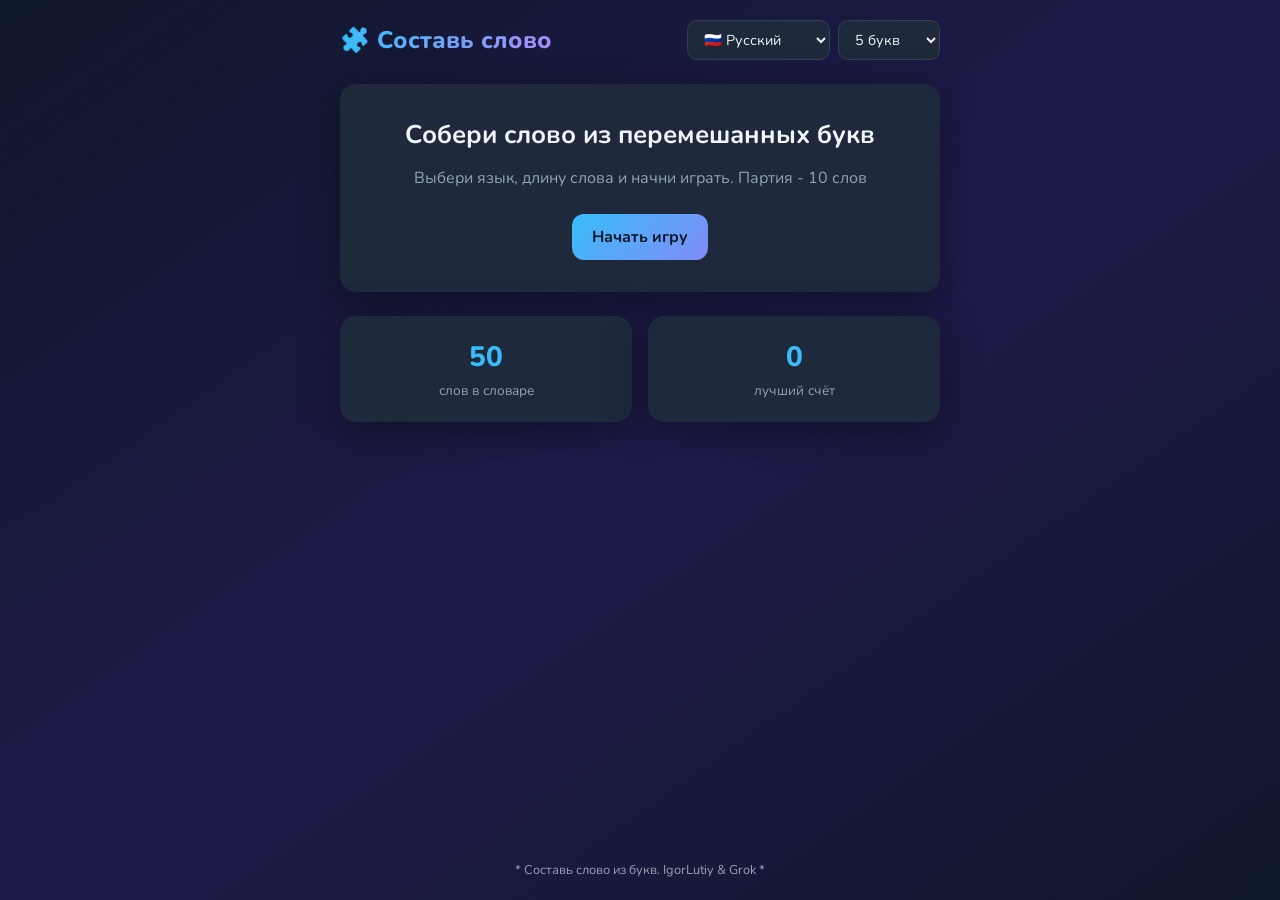
==== interactive/make_a_word/index.html @ 25b7a560 "Auto-update project from source repo" ====
<!DOCTYPE html>
<html lang="ru">
<head>
  <meta charset="UTF-8">
  <meta name="viewport" content="width=device-width, initial-scale=1.0">
  <title>Составь слово — игра из букв</title>
  <link rel="stylesheet" href="style.css">
  <link rel="preconnect" href="https://fonts.googleapis.com">
  <link rel="preconnect" href="https://fonts.gstatic.com" crossorigin>
  <link href="https://fonts.googleapis.com/css2?family=Nunito:wght@400;600;700;800&display=swap" rel="stylesheet">
</head>
<body>
  <div class="app">
    <header class="header">
      <h1 class="logo">🧩 Составь слово</h1>
      <div class="controls">
        <select id="langSelect" aria-label="Язык"></select>
        <select id="lengthSelect" aria-label="Длина слова">
          <option value="3">3 буквы</option>
          <option value="4">4 буквы</option>
          <option value="5" selected>5 букв</option>
          <option value="6">6 букв</option>
          <option value="7">7 букв</option>
          <option value="8">8 букв</option>
        </select>
      </div>
    </header>

    <main class="main">
      <!-- Экран меню -->
      <section id="menuScreen" class="screen active">
        <div class="card hero">
          <h2>Собери слово из перемешанных букв</h2>
          <p>Выбери язык, длину слова и начни играть. Партия - 10 слов</p>
          <button id="startBtn" class="btn primary">Начать игру</button>
        </div>
        <div class="stats-preview">
          <div class="stat">
            <span class="stat-value" id="totalWords">0</span>
            <span class="stat-label">слов в словаре</span>
          </div>
          <div class="stat">
            <span class="stat-value" id="bestScore">0</span>
            <span class="stat-label">лучший счёт</span>
          </div>
        </div>
      </section>

      <!-- Игровой экран -->
      <section id="gameScreen" class="screen">
        <div class="game-header">
          <div class="score-box">
            <span class="label">Счёт</span>
            <span id="score" class="value">0</span>
          </div>
          <div class="progress-box">
            <span class="label">Раунд</span>
            <span id="round" class="value">1</span>
          </div>
          <div class="timer-box">
            <span class="label">Время</span>
            <span id="timer" class="value">0:00</span>
          </div>
        </div>

        <div class="letters-area">
          <p class="hint">Составьте слово из этих букв:</p>
          <div id="scrambledLetters" class="letters"></div>
        </div>

        <div class="answer-area">
          <div id="answerSlots" class="slots"></div>
          <input type="text" id="answerInput" class="answer-input" autocomplete="off" autocapitalize="characters" placeholder="или введите слово...">
        </div>

        <div class="actions">
          <button id="checkBtn" class="btn primary">Проверить</button>
          <button id="shuffleBtn" class="btn secondary">Перемешать</button>
          <button id="skipBtn" class="btn ghost">Пропустить</button>
          <button id="hintBtn" class="btn ghost">Подсказка</button>
        </div>

        <div id="feedback" class="feedback"></div>
      </section>

      <!-- Результат раунда -->
      <section id="resultScreen" class="screen">
        <div class="card result">
          <h2 id="resultTitle">Отлично!</h2>
          <p id="resultMessage"></p>
          <div class="result-stats">
            <div>Счёт: <strong id="finalScore">0</strong></div>
            <div>Слов: <strong id="wordsSolved">0</strong></div>
            <div>Время: <strong id="finalTime">0:00</strong></div>
          </div>
          <div class="result-actions">
            <button id="playAgainBtn" class="btn primary">Играть снова</button>
            <button id="menuBtn" class="btn secondary">В меню</button>
          </div>
        </div>
      </section>
    </main>

    <footer class="footer">
      <p>* Составь слово из букв. IgorLutiy & Grok *</code></p>
    </footer>
  </div>

  <script src="words.js"></script>
  <script src="game.js"></script>
</body>
</html>
---- interactive/make_a_word/style.css ----
:root {
  --bg: #0f172a;
  --card: #1e293b;
  --primary: #38bdf8;
  --primary-dark: #0ea5e9;
  --success: #4ade80;
  --error: #f87171;
  --warning: #fbbf24;
  --text: #f1f5f9;
  --muted: #94a3b8;
  --letter-bg: #334155;
  --letter-hover: #475569;
  --slot-bg: #0f172a;
  --radius: 16px;
  --shadow: 0 10px 40px rgba(0, 0, 0, 0.4);
}

* {
  box-sizing: border-box;
  margin: 0;
  padding: 0;
}

body {
  font-family: 'Nunito', system-ui, sans-serif;
  background: linear-gradient(145deg, #0f172a 0%, #1e1b4b 50%, #0f172a 100%);
  color: var(--text);
  min-height: 100vh;
  line-height: 1.5;
}

.app {
  max-width: 640px;
  margin: 0 auto;
  padding: 1.25rem;
  min-height: 100vh;
  display: flex;
  flex-direction: column;
}

/* Header */
.header {
  display: flex;
  flex-wrap: wrap;
  align-items: center;
  justify-content: space-between;
  gap: 1rem;
  margin-bottom: 1.5rem;
}

.logo {
  font-size: 1.5rem;
  font-weight: 800;
  background: linear-gradient(90deg, #38bdf8, #a78bfa);
  -webkit-background-clip: text;
  -webkit-text-fill-color: transparent;
  background-clip: text;
}

.controls {
  display: flex;
  gap: 0.5rem;
}

select {
  background: var(--card);
  color: var(--text);
  border: 1px solid #334155;
  border-radius: 10px;
  padding: 0.5rem 0.75rem;
  font-family: inherit;
  font-size: 0.9rem;
  cursor: pointer;
  outline: none;
  transition: border-color 0.2s;
}

select:hover, select:focus {
  border-color: var(--primary);
}

/* Screens */
.screen {
  display: none;
  animation: fadeIn 0.3s ease;
}

.screen.active {
  display: block;
}

@keyframes fadeIn {
  from { opacity: 0; transform: translateY(8px); }
  to { opacity: 1; transform: translateY(0); }
}

/* Cards */
.card {
  background: var(--card);
  border-radius: var(--radius);
  padding: 2rem;
  box-shadow: var(--shadow);
  text-align: center;
}

.hero h2 {
  font-size: 1.6rem;
  margin-bottom: 0.75rem;
}

.hero p {
  color: var(--muted);
  margin-bottom: 1.5rem;
}

/* Stats preview */
.stats-preview {
  display: flex;
  gap: 1rem;
  margin-top: 1.5rem;
}

.stat {
  flex: 1;
  background: var(--card);
  border-radius: var(--radius);
  padding: 1.25rem;
  text-align: center;
  box-shadow: var(--shadow);
}

.stat-value {
  display: block;
  font-size: 1.75rem;
  font-weight: 800;
  color: var(--primary);
}

.stat-label {
  font-size: 0.85rem;
  color: var(--muted);
}

/* Game header */
.game-header {
  display: flex;
  gap: 0.75rem;
  margin-bottom: 1.5rem;
}

.score-box, .progress-box, .timer-box {
  flex: 1;
  background: var(--card);
  border-radius: 12px;
  padding: 0.75rem;
  text-align: center;
}

.label {
  display: block;
  font-size: 0.75rem;
  color: var(--muted);
  text-transform: uppercase;
  letter-spacing: 0.05em;
}

.value {
  font-size: 1.4rem;
  font-weight: 700;
}

/* Letters */
.letters-area {
  margin-bottom: 1.5rem;
}

.hint {
  text-align: center;
  color: var(--muted);
  margin-bottom: 0.75rem;
  font-size: 0.95rem;
}

.letters {
  display: flex;
  flex-wrap: wrap;
  justify-content: center;
  gap: 0.5rem;
  min-height: 60px;
}

.letter {
  width: 52px;
  height: 52px;
  background: var(--letter-bg);
  border-radius: 12px;
  display: flex;
  align-items: center;
  justify-content: center;
  font-size: 1.5rem;
  font-weight: 700;
  cursor: pointer;
  user-select: none;
  transition: transform 0.15s, background 0.15s, opacity 0.2s;
  box-shadow: 0 4px 0 #1e293b;
}

.letter:hover:not(.used) {
  background: var(--letter-hover);
  transform: translateY(-2px);
}

.letter:active:not(.used) {
  transform: translateY(2px);
  box-shadow: none;
}

.letter.used {
  opacity: 0.25;
  cursor: default;
  pointer-events: none;
}

/* Answer slots */
.answer-area {
  margin-bottom: 1.5rem;
}

.slots {
  display: flex;
  justify-content: center;
  gap: 0.4rem;
  margin-bottom: 1rem;
  min-height: 56px;
}

.slot {
  width: 48px;
  height: 52px;
  background: var(--slot-bg);
  border: 2px dashed #334155;
  border-radius: 10px;
  display: flex;
  align-items: center;
  justify-content: center;
  font-size: 1.4rem;
  font-weight: 700;
  transition: border-color 0.2s, background 0.2s;
}

.slot.filled {
  border-style: solid;
  border-color: var(--primary);
  background: #0c4a6e;
}

.slot.correct {
  border-color: var(--success);
  background: #14532d;
  animation: pop 0.3s ease;
}

.slot.wrong {
  border-color: var(--error);
  background: #450a0a;
  animation: shake 0.4s ease;
}

@keyframes pop {
  0% { transform: scale(1); }
  50% { transform: scale(1.15); }
  100% { transform: scale(1); }
}

@keyframes shake {
  0%, 100% { transform: translateX(0); }
  20%, 60% { transform: translateX(-6px); }
  40%, 80% { transform: translateX(6px); }
}

.answer-input {
  width: 100%;
  background: var(--card);
  border: 2px solid #334155;
  border-radius: 12px;
  padding: 0.85rem 1rem;
  font-size: 1.25rem;
  font-weight: 600;
  color: var(--text);
  text-align: center;
  font-family: inherit;
  outline: none;
  transition: border-color 0.2s;
  letter-spacing: 0.1em;
  text-transform: uppercase;
}

.answer-input:focus {
  border-color: var(--primary);
}

/* Buttons */
.actions {
  display: flex;
  flex-wrap: wrap;
  gap: 0.6rem;
  justify-content: center;
  margin-bottom: 1rem;
}

.btn {
  border: none;
  border-radius: 12px;
  padding: 0.75rem 1.25rem;
  font-family: inherit;
  font-size: 1rem;
  font-weight: 700;
  cursor: pointer;
  transition: transform 0.15s, background 0.2s, opacity 0.2s;
}

.btn:active {
  transform: scale(0.97);
}

.btn.primary {
  background: linear-gradient(135deg, var(--primary), #818cf8);
  color: #0f172a;
}

.btn.primary:hover {
  filter: brightness(1.1);
}

.btn.secondary {
  background: var(--letter-bg);
  color: var(--text);
}

.btn.secondary:hover {
  background: var(--letter-hover);
}

.btn.ghost {
  background: transparent;
  color: var(--muted);
  border: 1px solid #334155;
}

.btn.ghost:hover {
  color: var(--text);
  border-color: var(--muted);
}

/* Feedback */
.feedback {
  text-align: center;
  min-height: 28px;
  font-weight: 600;
  font-size: 1.1rem;
}

.feedback.success {
  color: var(--success);
}

.feedback.error {
  color: var(--error);
}

.feedback.hint {
  color: var(--warning);
}

/* Result */
.result h2 {
  font-size: 1.8rem;
  margin-bottom: 0.5rem;
}

.result-stats {
  display: flex;
  justify-content: center;
  gap: 1.5rem;
  margin: 1.5rem 0;
  font-size: 1.1rem;
}

.result-actions {
  display: flex;
  gap: 0.75rem;
  justify-content: center;
  flex-wrap: wrap;
}

/* Footer */
.footer {
  margin-top: auto;
  padding-top: 2rem;
  text-align: center;
  color: var(--muted);
  font-size: 0.8rem;
}

.footer code {
  background: #1e293b;
  padding: 0.15rem 0.4rem;
  border-radius: 4px;
  font-size: 0.75rem;
}

/* Responsive */
@media (max-width: 480px) {
  .letter {
    width: 44px;
    height: 44px;
    font-size: 1.3rem;
  }
  .slot {
    width: 40px;
    height: 46px;
    font-size: 1.2rem;
  }
  .logo {
    font-size: 1.25rem;
  }
  .actions {
    flex-direction: column;
  }
  .btn {
    width: 100%;
  }
}
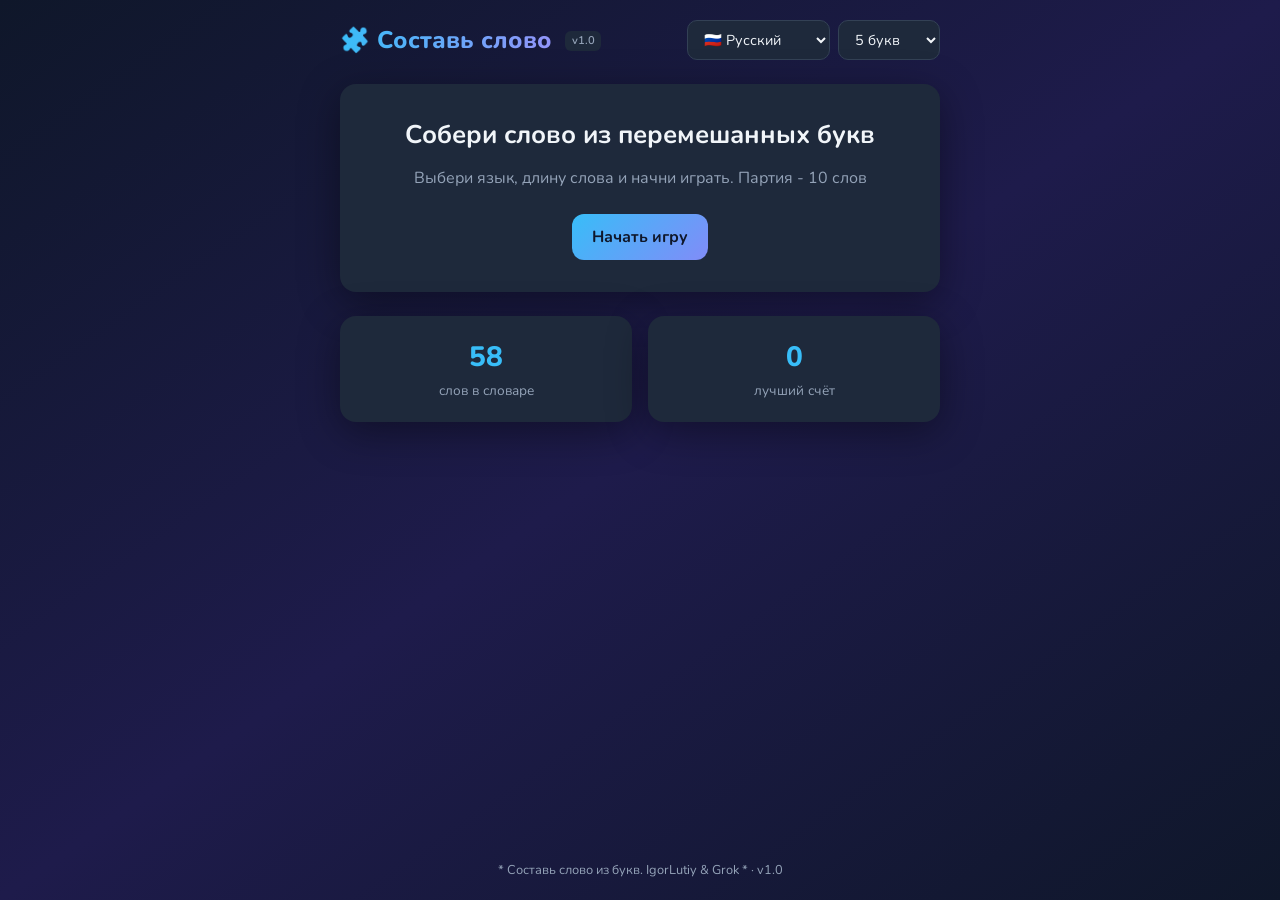
==== commit 330ad0e1: "Auto-update project from source repo" ====
--- a/interactive/make_a_word/index.html
+++ b/interactive/make_a_word/index.html
@@ -12,7 +12,7 @@
 <body>
   <div class="app">
     <header class="header">
-      <h1 class="logo">🧩 Составь слово</h1>
+      <h1 class="logo">🧩 Составь слово <span id="gameVersion" class="version">v1.0</span></h1>
       <div class="controls">
         <select id="langSelect" aria-label="Язык"></select>
         <select id="lengthSelect" aria-label="Длина слова">
@@ -93,6 +93,7 @@
             <div>Слов: <strong id="wordsSolved">0</strong></div>
             <div>Время: <strong id="finalTime">0:00</strong></div>
           </div>
+          <p id="resultExtra" class="result-extra"></p>
           <div class="result-actions">
             <button id="playAgainBtn" class="btn primary">Играть снова</button>
             <button id="menuBtn" class="btn secondary">В меню</button>
@@ -102,7 +103,7 @@
     </main>
 
     <footer class="footer">
-      <p>* Составь слово из букв. IgorLutiy & Grok *</code></p>
+      <p>* Составь слово из букв. IgorLutiy & Grok *</code> · <span id="gameVersionFooter">v1.0</span></p>
     </footer>
   </div>
 
--- a/interactive/make_a_word/style.css
+++ b/interactive/make_a_word/style.css
@@ -431,3 +431,22 @@
     width: 100%;
   }
 }
+
+/* Version badge */
+.version {
+  font-size: 0.7rem;
+  font-weight: 600;
+  color: var(--muted);
+  margin-left: 0.4rem;
+  vertical-align: middle;
+  background: #1e293b;
+  padding: 0.15rem 0.4rem;
+  border-radius: 6px;
+  -webkit-text-fill-color: var(--muted);
+}
+
+.result-extra {
+  color: var(--muted);
+  font-size: 0.9rem;
+  margin-top: 0.5rem;
+}
